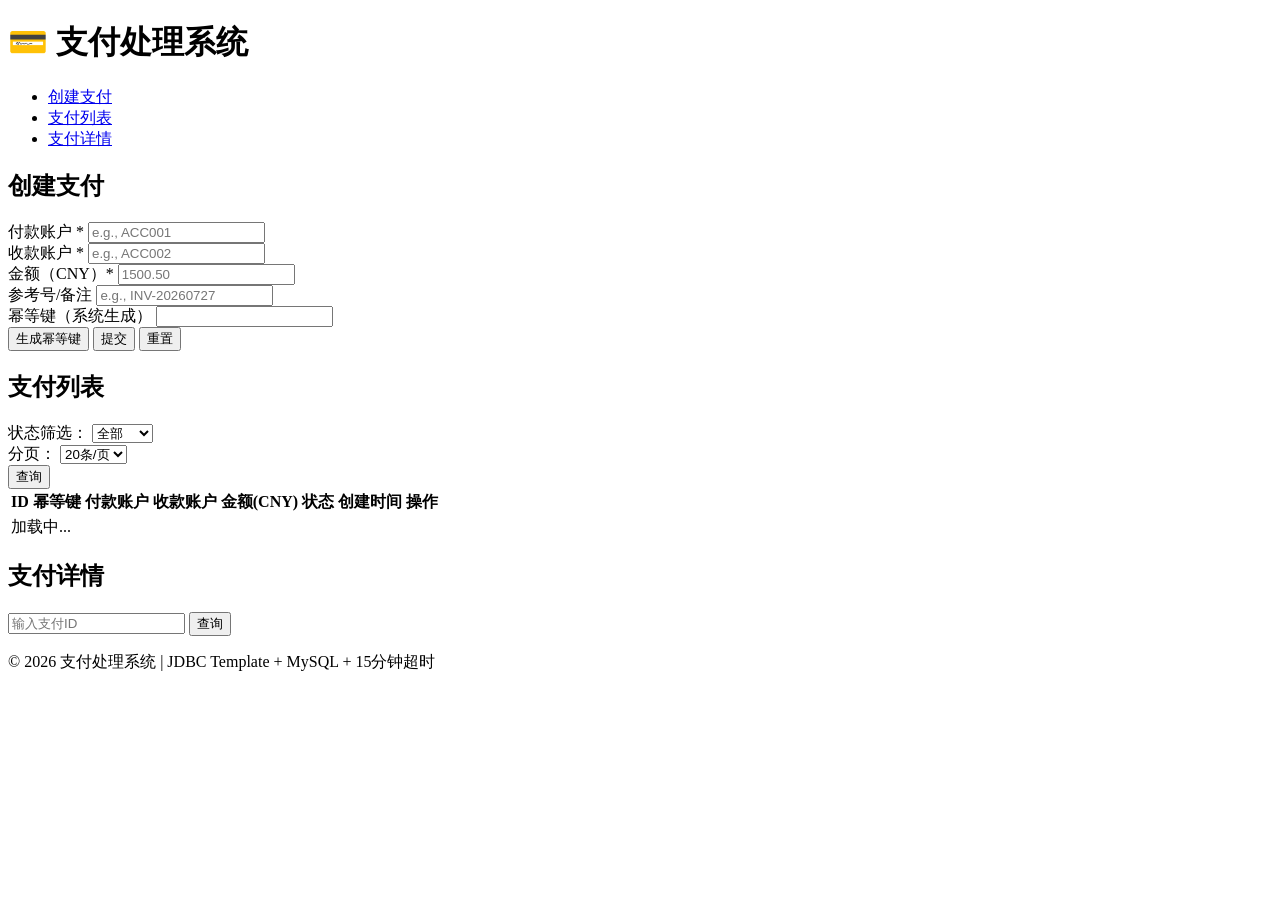
==== target/classes/templates/index.html @ e2684696 "basic function of create,validate" ====
<!DOCTYPE html>
<html lang="zh-CN">
<head>
    <meta charset="UTF-8">
    <meta name="viewport" content="width=device-width, initial-scale=1.0">
    <title>支付处理系统</title>
    <link rel="stylesheet" href="/css/style.css">
</head>
<body>
    <div class="container">
        <header>
            <h1>💳 支付处理系统</h1>
            <nav>
                <ul>
                    <li><a href="#create" class="nav-link active">创建支付</a></li>
                    <li><a href="#list" class="nav-link">支付列表</a></li>
                    <li><a href="#detail" class="nav-link">支付详情</a></li>
                </ul>
            </nav>
        </header>

        <main>
            <!-- 创建支付模块 -->
            <section id="create" class="module create-module">
                <h2>创建支付</h2>
                <form id="createForm" class="form">
                    <div class="form-group">
                        <label for="sourceAccount">付款账户 <span class="required">*</span></label>
                        <input type="text" id="sourceAccount" name="sourceAccount"
                               placeholder="e.g., ACC001" required>
                    </div>

                    <div class="form-group">
                        <label for="destinationAccount">收款账户 <span class="required">*</span></label>
                        <input type="text" id="destinationAccount" name="destinationAccount"
                               placeholder="e.g., ACC002" required>
                    </div>

                    <div class="form-group">
                        <label for="amount">金额（CNY）<span class="required">*</span></label>
                        <input type="number" id="amount" name="amount" step="0.01"
                               placeholder="1500.50" required>
                    </div>

                    <div class="form-group">
                        <label for="reference">参考号/备注</label>
                        <input type="text" id="reference" name="reference"
                               placeholder="e.g., INV-20260727">
                    </div>

                    <div class="form-group">
                        <label for="idempotencyKey">幂等键（系统生成）</label>
                        <input type="text" id="idempotencyKey" readonly class="readonly-input">
                    </div>

                    <div class="button-group">
                        <button type="button" id="generateKeyBtn" class="btn btn-secondary">生成幂等键</button>
                        <button type="submit" class="btn btn-primary">提交</button>
                        <button type="reset" class="btn btn-outline">重置</button>
                    </div>
                </form>

                <div id="createResult" class="result"></div>
            </section>

            <!-- 支付列表模块 -->
            <section id="list" class="module list-module">
                <h2>支付列表</h2>
                <div class="filters">
                    <div class="filter-group">
                        <label for="statusFilter">状态筛选：</label>
                        <select id="statusFilter">
                            <option value="">全部</option>
                            <option value="CREATED">已创建</option>
                            <option value="VALIDATED">已验证</option>
                            <option value="SENT">已发送</option>
                            <option value="COMPLETED">已完成</option>
                            <option value="FAILED">失败</option>
                        </select>
                    </div>
                    <div class="filter-group">
                        <label for="pageSize">分页：</label>
                        <select id="pageSize">
                            <option value="10">10条/页</option>
                            <option value="20" selected>20条/页</option>
                            <option value="50">50条/页</option>
                        </select>
                    </div>
                    <button id="queryBtn" class="btn btn-primary">查询</button>
                </div>

                <table id="paymentTable" class="table">
                    <thead>
                        <tr>
                            <th>ID</th>
                            <th>幂等键</th>
                            <th>付款账户</th>
                            <th>收款账户</th>
                            <th>金额(CNY)</th>
                            <th>状态</th>
                            <th>创建时间</th>
                            <th>操作</th>
                        </tr>
                    </thead>
                    <tbody>
                        <tr class="loading">
                            <td colspan="8">加载中...</td>
                        </tr>
                    </tbody>
                </table>

                <div id="pagination" class="pagination"></div>
            </section>

            <!-- 支付详情模块 -->
            <section id="detail" class="module detail-module">
                <h2>支付详情</h2>
                <div class="detail-search">
                    <input type="number" id="detailPaymentId" placeholder="输入支付ID" min="1">
                    <button id="detailQueryBtn" class="btn btn-primary">查询</button>
                </div>

                <div id="detailContent" class="detail-content"></div>

                <div id="historySection" class="history-section" style="display:none;">
                    <h3>状态变更历史</h3>
                    <div id="historyTimeline" class="timeline"></div>
                </div>

                <div id="operationsSection" class="operations-section" style="display:none;">
                    <h3>手动操作（演示用）</h3>
                    <div id="operationButtons" class="button-group"></div>
                </div>
            </section>
        </main>

        <footer>
            <p>&copy; 2026 支付处理系统 | JDBC Template + MySQL + 15分钟超时</p>
        </footer>
    </div>

    <script src="/js/api.js"></script>
    <script src="/js/main.js"></script>
</body>
</html>
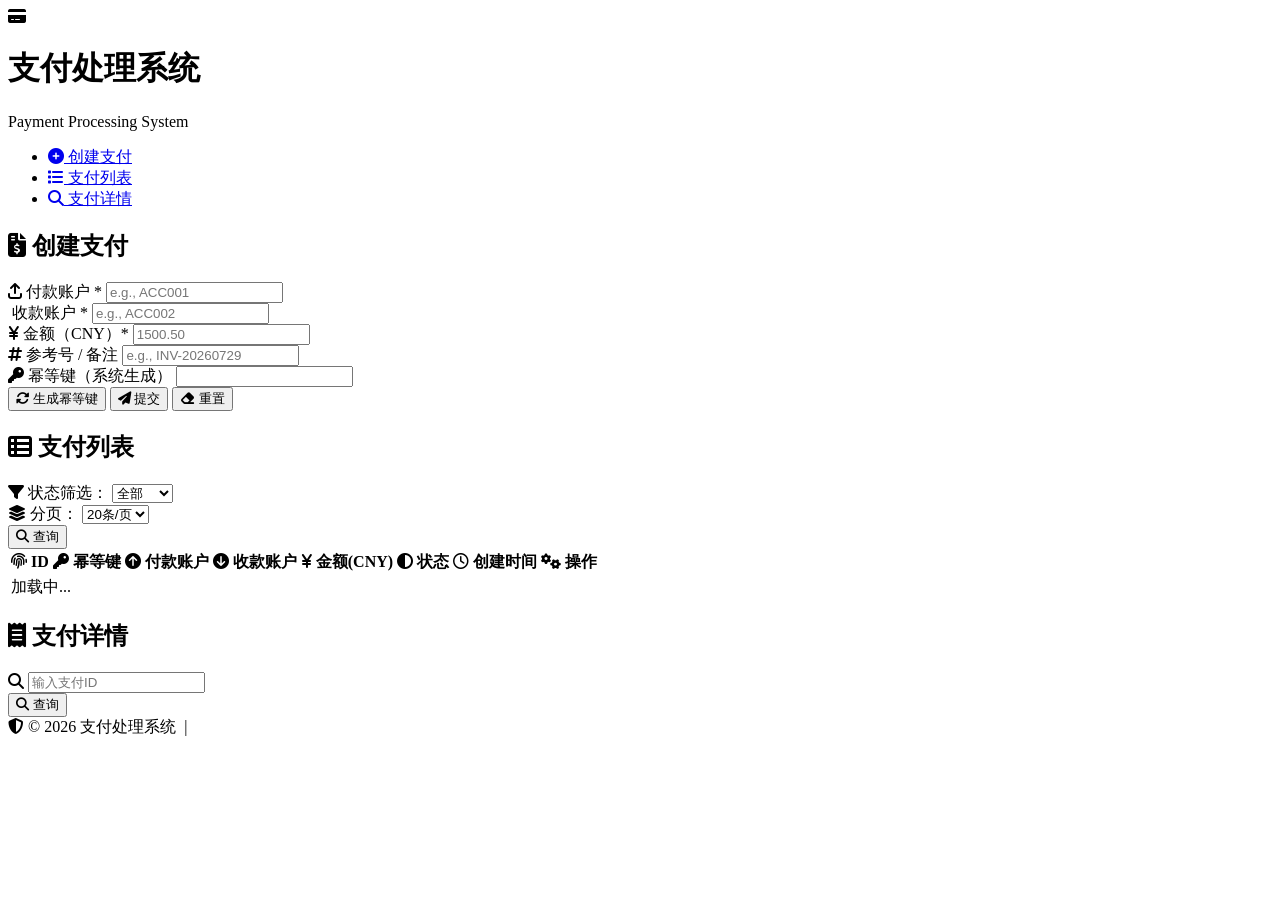
==== commit ad151cc8: "files: fron another version" ====
--- a/target/classes/templates/index.html
+++ b/target/classes/templates/index.html
@@ -4,17 +4,39 @@
     <meta charset="UTF-8">
     <meta name="viewport" content="width=device-width, initial-scale=1.0">
     <title>支付处理系统</title>
+    <link rel="stylesheet" href="https://cdnjs.cloudflare.com/ajax/libs/font-awesome/6.5.0/css/all.min.css">
     <link rel="stylesheet" href="/css/style.css">
 </head>
 <body>
     <div class="container">
         <header>
-            <h1>💳 支付处理系统</h1>
+            <div class="header-brand">
+                <div class="brand-icon"><i class="fa-solid fa-credit-card"></i></div>
+                <div class="brand-text">
+                    <h1>支付处理系统</h1>
+                    <p class="brand-sub">Payment Processing System</p>
+                </div>
+            </div>
             <nav>
                 <ul>
-                    <li><a href="#create" class="nav-link active">创建支付</a></li>
-                    <li><a href="#list" class="nav-link">支付列表</a></li>
-                    <li><a href="#detail" class="nav-link">支付详情</a></li>
+                    <li>
+                        <a href="#create" class="nav-link active">
+                            <i class="fa-solid fa-plus-circle"></i>
+                            <span>创建支付</span>
+                        </a>
+                    </li>
+                    <li>
+                        <a href="#list" class="nav-link">
+                            <i class="fa-solid fa-list"></i>
+                            <span>支付列表</span>
+                        </a>
+                    </li>
+                    <li>
+                        <a href="#detail" class="nav-link">
+                            <i class="fa-solid fa-magnifying-glass"></i>
+                            <span>支付详情</span>
+                        </a>
+                    </li>
                 </ul>
             </nav>
         </header>
@@ -22,41 +44,64 @@
         <main>
             <!-- 创建支付模块 -->
             <section id="create" class="module create-module">
-                <h2>创建支付</h2>
+                <h2><i class="fa-solid fa-file-invoice-dollar"></i> 创建支付</h2>
                 <form id="createForm" class="form">
+                    <div class="form-row">
+                        <div class="form-group">
+                            <label for="sourceAccount">
+                                <i class="fa-solid fa-arrow-up-from-bracket"></i>
+                                付款账户 <span class="required">*</span>
+                            </label>
+                            <input type="text" id="sourceAccount" name="sourceAccount"
+                                   placeholder="e.g., ACC001" required>
+                        </div>
+                        <div class="form-group">
+                            <label for="destinationAccount">
+                                <i class="fa-solid fa-arrow-down-to-bracket"></i>
+                                收款账户 <span class="required">*</span>
+                            </label>
+                            <input type="text" id="destinationAccount" name="destinationAccount"
+                                   placeholder="e.g., ACC002" required>
+                        </div>
+                    </div>
+
+                    <div class="form-row">
+                        <div class="form-group">
+                            <label for="amount">
+                                <i class="fa-solid fa-yen-sign"></i>
+                                金额（CNY）<span class="required">*</span>
+                            </label>
+                            <input type="number" id="amount" name="amount" step="0.01"
+                                   placeholder="1500.50" required>
+                        </div>
+                        <div class="form-group">
+                            <label for="reference">
+                                <i class="fa-solid fa-hashtag"></i>
+                                参考号 / 备注
+                            </label>
+                            <input type="text" id="reference" name="reference"
+                                   placeholder="e.g., INV-20260729">
+                        </div>
+                    </div>
+
                     <div class="form-group">
-                        <label for="sourceAccount">付款账户 <span class="required">*</span></label>
-                        <input type="text" id="sourceAccount" name="sourceAccount"
-                               placeholder="e.g., ACC001" required>
-                    </div>
-
-                    <div class="form-group">
-                        <label for="destinationAccount">收款账户 <span class="required">*</span></label>
-                        <input type="text" id="destinationAccount" name="destinationAccount"
-                               placeholder="e.g., ACC002" required>
-                    </div>
-
-                    <div class="form-group">
-                        <label for="amount">金额（CNY）<span class="required">*</span></label>
-                        <input type="number" id="amount" name="amount" step="0.01"
-                               placeholder="1500.50" required>
-                    </div>
-
-                    <div class="form-group">
-                        <label for="reference">参考号/备注</label>
-                        <input type="text" id="reference" name="reference"
-                               placeholder="e.g., INV-20260727">
-                    </div>
-
-                    <div class="form-group">
-                        <label for="idempotencyKey">幂等键（系统生成）</label>
+                        <label for="idempotencyKey">
+                            <i class="fa-solid fa-key"></i>
+                            幂等键（系统生成）
+                        </label>
                         <input type="text" id="idempotencyKey" readonly class="readonly-input">
                     </div>
 
                     <div class="button-group">
-                        <button type="button" id="generateKeyBtn" class="btn btn-secondary">生成幂等键</button>
-                        <button type="submit" class="btn btn-primary">提交</button>
-                        <button type="reset" class="btn btn-outline">重置</button>
+                        <button type="button" id="generateKeyBtn" class="btn btn-secondary">
+                            <i class="fa-solid fa-rotate"></i> 生成幂等键
+                        </button>
+                        <button type="submit" class="btn btn-primary">
+                            <i class="fa-solid fa-paper-plane"></i> 提交
+                        </button>
+                        <button type="reset" class="btn btn-outline">
+                            <i class="fa-solid fa-eraser"></i> 重置
+                        </button>
                     </div>
                 </form>
 
@@ -65,10 +110,10 @@
 
             <!-- 支付列表模块 -->
             <section id="list" class="module list-module">
-                <h2>支付列表</h2>
+                <h2><i class="fa-solid fa-table-list"></i> 支付列表</h2>
                 <div class="filters">
                     <div class="filter-group">
-                        <label for="statusFilter">状态筛选：</label>
+                        <label for="statusFilter"><i class="fa-solid fa-filter"></i> 状态筛选：</label>
                         <select id="statusFilter">
                             <option value="">全部</option>
                             <option value="CREATED">已创建</option>
@@ -79,63 +124,75 @@
                         </select>
                     </div>
                     <div class="filter-group">
-                        <label for="pageSize">分页：</label>
+                        <label for="pageSize"><i class="fa-solid fa-layer-group"></i> 分页：</label>
                         <select id="pageSize">
                             <option value="10">10条/页</option>
                             <option value="20" selected>20条/页</option>
                             <option value="50">50条/页</option>
                         </select>
                     </div>
-                    <button id="queryBtn" class="btn btn-primary">查询</button>
-                </div>
-
-                <table id="paymentTable" class="table">
-                    <thead>
-                        <tr>
-                            <th>ID</th>
-                            <th>幂等键</th>
-                            <th>付款账户</th>
-                            <th>收款账户</th>
-                            <th>金额(CNY)</th>
-                            <th>状态</th>
-                            <th>创建时间</th>
-                            <th>操作</th>
-                        </tr>
-                    </thead>
-                    <tbody>
-                        <tr class="loading">
-                            <td colspan="8">加载中...</td>
-                        </tr>
-                    </tbody>
-                </table>
+                    <button id="queryBtn" class="btn btn-primary">
+                        <i class="fa-solid fa-search"></i> 查询
+                    </button>
+                </div>
+
+                <div class="table-wrapper">
+                    <table id="paymentTable" class="table">
+                        <thead>
+                            <tr>
+                                <th><i class="fa-solid fa-fingerprint"></i> ID</th>
+                                <th><i class="fa-solid fa-key"></i> 幂等键</th>
+                                <th><i class="fa-solid fa-circle-arrow-up"></i> 付款账户</th>
+                                <th><i class="fa-solid fa-circle-arrow-down"></i> 收款账户</th>
+                                <th><i class="fa-solid fa-yen-sign"></i> 金额(CNY)</th>
+                                <th><i class="fa-solid fa-circle-half-stroke"></i> 状态</th>
+                                <th><i class="fa-regular fa-clock"></i> 创建时间</th>
+                                <th><i class="fa-solid fa-gears"></i> 操作</th>
+                            </tr>
+                        </thead>
+                        <tbody>
+                            <tr class="loading">
+                                <td colspan="8">
+                                    <span class="loading-spinner"></span> 加载中...
+                                </td>
+                            </tr>
+                        </tbody>
+                    </table>
+                </div>
 
                 <div id="pagination" class="pagination"></div>
             </section>
 
             <!-- 支付详情模块 -->
             <section id="detail" class="module detail-module">
-                <h2>支付详情</h2>
+                <h2><i class="fa-solid fa-receipt"></i> 支付详情</h2>
                 <div class="detail-search">
-                    <input type="number" id="detailPaymentId" placeholder="输入支付ID" min="1">
-                    <button id="detailQueryBtn" class="btn btn-primary">查询</button>
+                    <div class="search-input-wrap">
+                        <i class="fa-solid fa-magnifying-glass search-icon"></i>
+                        <input type="number" id="detailPaymentId" placeholder="输入支付ID" min="1">
+                    </div>
+                    <button id="detailQueryBtn" class="btn btn-primary">
+                        <i class="fa-solid fa-search"></i> 查询
+                    </button>
                 </div>
 
                 <div id="detailContent" class="detail-content"></div>
 
                 <div id="historySection" class="history-section" style="display:none;">
-                    <h3>状态变更历史</h3>
+                    <h3><i class="fa-solid fa-timeline"></i> 状态变更历史</h3>
                     <div id="historyTimeline" class="timeline"></div>
                 </div>
 
                 <div id="operationsSection" class="operations-section" style="display:none;">
-                    <h3>手动操作（演示用）</h3>
+                    <h3><i class="fa-solid fa-sliders"></i> 手动操作（演示用）</h3>
                     <div id="operationButtons" class="button-group"></div>
                 </div>
             </section>
         </main>
 
         <footer>
-            <p>&copy; 2026 支付处理系统 | JDBC Template + MySQL + 15分钟超时</p>
+            <i class="fa-solid fa-shield-halved"></i>
+            &copy; 2026 支付处理系统 &nbsp;|&nbsp;
         </footer>
     </div>
 
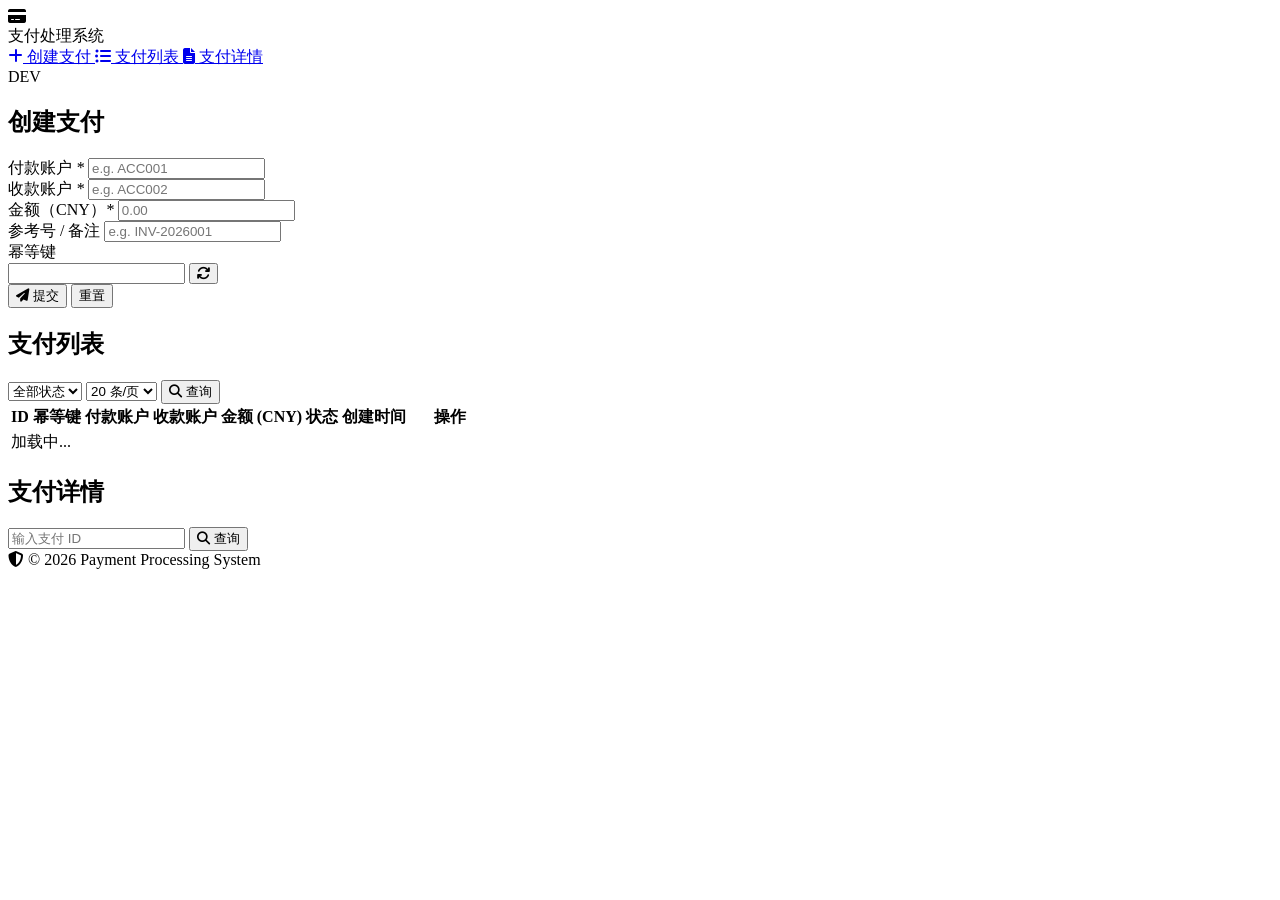
==== commit 42bfd7cf: "files: fronted files changed" ====
--- a/target/classes/templates/index.html
+++ b/target/classes/templates/index.html
@@ -8,193 +8,156 @@
     <link rel="stylesheet" href="/css/style.css">
 </head>
 <body>
-    <div class="container">
-        <header>
-            <div class="header-brand">
-                <div class="brand-icon"><i class="fa-solid fa-credit-card"></i></div>
-                <div class="brand-text">
-                    <h1>支付处理系统</h1>
-                    <p class="brand-sub">Payment Processing System</p>
-                </div>
+
+    <!-- 顶部导航栏 -->
+    <header class="navbar">
+        <div class="navbar-inner">
+            <div class="navbar-brand">
+                <div class="brand-logo"><i class="fa-solid fa-credit-card"></i></div>
+                <span class="brand-title">支付处理系统</span>
             </div>
-            <nav>
-                <ul>
-                    <li>
-                        <a href="#create" class="nav-link active">
-                            <i class="fa-solid fa-plus-circle"></i>
-                            <span>创建支付</span>
-                        </a>
-                    </li>
-                    <li>
-                        <a href="#list" class="nav-link">
-                            <i class="fa-solid fa-list"></i>
-                            <span>支付列表</span>
-                        </a>
-                    </li>
-                    <li>
-                        <a href="#detail" class="nav-link">
-                            <i class="fa-solid fa-magnifying-glass"></i>
-                            <span>支付详情</span>
-                        </a>
-                    </li>
-                </ul>
+            <nav class="navbar-nav">
+                <a href="#" class="nav-item active" data-view="create">
+                    <i class="fa-solid fa-plus"></i> 创建支付
+                </a>
+                <a href="#" class="nav-item" data-view="list">
+                    <i class="fa-solid fa-list-ul"></i> 支付列表
+                </a>
+                <a href="#" class="nav-item" data-view="detail">
+                    <i class="fa-solid fa-file-lines"></i> 支付详情
+                </a>
             </nav>
-        </header>
+            <div class="navbar-right">
+                <span class="env-tag">DEV</span>
+            </div>
+        </div>
+    </header>
 
-        <main>
-            <!-- 创建支付模块 -->
-            <section id="create" class="module create-module">
-                <h2><i class="fa-solid fa-file-invoice-dollar"></i> 创建支付</h2>
-                <form id="createForm" class="form">
-                    <div class="form-row">
-                        <div class="form-group">
-                            <label for="sourceAccount">
-                                <i class="fa-solid fa-arrow-up-from-bracket"></i>
-                                付款账户 <span class="required">*</span>
-                            </label>
-                            <input type="text" id="sourceAccount" name="sourceAccount"
-                                   placeholder="e.g., ACC001" required>
+    <!-- 内容区 -->
+    <main class="page-main">
+
+        <!-- 创建支付 -->
+        <div id="view-create" class="view active">
+            <div class="page-header">
+                <h2>创建支付</h2>
+            </div>
+            <div class="card">
+                <form id="createForm">
+                    <div class="form-grid">
+                        <div class="form-item">
+                            <label for="sourceAccount">付款账户 <em>*</em></label>
+                            <input type="text" id="sourceAccount" placeholder="e.g. ACC001" required>
                         </div>
-                        <div class="form-group">
-                            <label for="destinationAccount">
-                                <i class="fa-solid fa-arrow-down-to-bracket"></i>
-                                收款账户 <span class="required">*</span>
-                            </label>
-                            <input type="text" id="destinationAccount" name="destinationAccount"
-                                   placeholder="e.g., ACC002" required>
+                        <div class="form-item">
+                            <label for="destinationAccount">收款账户 <em>*</em></label>
+                            <input type="text" id="destinationAccount" placeholder="e.g. ACC002" required>
+                        </div>
+                        <div class="form-item">
+                            <label for="amount">金额（CNY）<em>*</em></label>
+                            <input type="number" id="amount" step="0.01" min="0.01" placeholder="0.00" required>
+                        </div>
+                        <div class="form-item">
+                            <label for="reference">参考号 / 备注</label>
+                            <input type="text" id="reference" placeholder="e.g. INV-2026001">
+                        </div>
+                        <div class="form-item">
+                            <label for="idempotencyKey">幂等键</label>
+                            <div class="input-adornment">
+                                <input type="text" id="idempotencyKey" readonly>
+                                <button type="button" id="regenKeyBtn" class="btn-adornment" title="重新生成">
+                                    <i class="fa-solid fa-arrows-rotate"></i>
+                                </button>
+                            </div>
                         </div>
                     </div>
-
-                    <div class="form-row">
-                        <div class="form-group">
-                            <label for="amount">
-                                <i class="fa-solid fa-yen-sign"></i>
-                                金额（CNY）<span class="required">*</span>
-                            </label>
-                            <input type="number" id="amount" name="amount" step="0.01"
-                                   placeholder="1500.50" required>
-                        </div>
-                        <div class="form-group">
-                            <label for="reference">
-                                <i class="fa-solid fa-hashtag"></i>
-                                参考号 / 备注
-                            </label>
-                            <input type="text" id="reference" name="reference"
-                                   placeholder="e.g., INV-20260729">
-                        </div>
-                    </div>
-
-                    <div class="form-group">
-                        <label for="idempotencyKey">
-                            <i class="fa-solid fa-key"></i>
-                            幂等键（系统生成）
-                        </label>
-                        <input type="text" id="idempotencyKey" readonly class="readonly-input">
-                    </div>
-
-                    <div class="button-group">
-                        <button type="button" id="generateKeyBtn" class="btn btn-secondary">
-                            <i class="fa-solid fa-rotate"></i> 生成幂等键
-                        </button>
+                    <div class="form-actions">
                         <button type="submit" class="btn btn-primary">
                             <i class="fa-solid fa-paper-plane"></i> 提交
                         </button>
-                        <button type="reset" class="btn btn-outline">
-                            <i class="fa-solid fa-eraser"></i> 重置
-                        </button>
+                        <button type="reset" class="btn btn-default">重置</button>
                     </div>
                 </form>
+                <div id="createFeedback" style="display:none"></div>
+            </div>
+        </div>
 
-                <div id="createResult" class="result"></div>
-            </section>
-
-            <!-- 支付列表模块 -->
-            <section id="list" class="module list-module">
-                <h2><i class="fa-solid fa-table-list"></i> 支付列表</h2>
-                <div class="filters">
-                    <div class="filter-group">
-                        <label for="statusFilter"><i class="fa-solid fa-filter"></i> 状态筛选：</label>
+        <!-- 支付列表 -->
+        <div id="view-list" class="view">
+            <div class="page-header">
+                <h2>支付列表</h2>
+            </div>
+            <div class="card">
+                <div class="toolbar">
+                    <div class="toolbar-filters">
                         <select id="statusFilter">
-                            <option value="">全部</option>
+                            <option value="">全部状态</option>
                             <option value="CREATED">已创建</option>
                             <option value="VALIDATED">已验证</option>
                             <option value="SENT">已发送</option>
                             <option value="COMPLETED">已完成</option>
                             <option value="FAILED">失败</option>
                         </select>
+                        <select id="pageSize">
+                            <option value="10">10 条/页</option>
+                            <option value="20" selected>20 条/页</option>
+                            <option value="50">50 条/页</option>
+                        </select>
+                        <button id="queryBtn" class="btn btn-primary">
+                            <i class="fa-solid fa-magnifying-glass"></i> 查询
+                        </button>
                     </div>
-                    <div class="filter-group">
-                        <label for="pageSize"><i class="fa-solid fa-layer-group"></i> 分页：</label>
-                        <select id="pageSize">
-                            <option value="10">10条/页</option>
-                            <option value="20" selected>20条/页</option>
-                            <option value="50">50条/页</option>
-                        </select>
-                    </div>
-                    <button id="queryBtn" class="btn btn-primary">
-                        <i class="fa-solid fa-search"></i> 查询
-                    </button>
+                    <span id="totalCount" class="total-count"></span>
                 </div>
-
-                <div class="table-wrapper">
-                    <table id="paymentTable" class="table">
+                <div class="table-wrap">
+                    <table id="paymentTable">
                         <thead>
                             <tr>
-                                <th><i class="fa-solid fa-fingerprint"></i> ID</th>
-                                <th><i class="fa-solid fa-key"></i> 幂等键</th>
-                                <th><i class="fa-solid fa-circle-arrow-up"></i> 付款账户</th>
-                                <th><i class="fa-solid fa-circle-arrow-down"></i> 收款账户</th>
-                                <th><i class="fa-solid fa-yen-sign"></i> 金额(CNY)</th>
-                                <th><i class="fa-solid fa-circle-half-stroke"></i> 状态</th>
-                                <th><i class="fa-regular fa-clock"></i> 创建时间</th>
-                                <th><i class="fa-solid fa-gears"></i> 操作</th>
+                                <th>ID</th>
+                                <th>幂等键</th>
+                                <th>付款账户</th>
+                                <th>收款账户</th>
+                                <th>金额 (CNY)</th>
+                                <th>状态</th>
+                                <th>创建时间</th>
+                                <th style="width:80px">操作</th>
                             </tr>
                         </thead>
-                        <tbody>
-                            <tr class="loading">
-                                <td colspan="8">
-                                    <span class="loading-spinner"></span> 加载中...
+                        <tbody id="tableBody">
+                            <tr>
+                                <td colspan="8" class="table-placeholder">
+                                    <span class="spinner"></span> 加载中...
                                 </td>
                             </tr>
                         </tbody>
                     </table>
                 </div>
+                <div id="pagination" class="pagination"></div>
+            </div>
+        </div>
 
-                <div id="pagination" class="pagination"></div>
-            </section>
-
-            <!-- 支付详情模块 -->
-            <section id="detail" class="module detail-module">
-                <h2><i class="fa-solid fa-receipt"></i> 支付详情</h2>
-                <div class="detail-search">
-                    <div class="search-input-wrap">
-                        <i class="fa-solid fa-magnifying-glass search-icon"></i>
-                        <input type="number" id="detailPaymentId" placeholder="输入支付ID" min="1">
-                    </div>
+        <!-- 支付详情 -->
+        <div id="view-detail" class="view">
+            <div class="page-header">
+                <h2>支付详情</h2>
+            </div>
+            <div class="card">
+                <div class="detail-search-bar">
+                    <label for="detailId" class="sr-only">支付 ID</label>
+                    <input type="number" id="detailId" placeholder="输入支付 ID" min="1">
                     <button id="detailQueryBtn" class="btn btn-primary">
-                        <i class="fa-solid fa-search"></i> 查询
+                        <i class="fa-solid fa-magnifying-glass"></i> 查询
                     </button>
                 </div>
+                <div id="detailBody"></div>
+            </div>
+        </div>
 
-                <div id="detailContent" class="detail-content"></div>
+    </main>
 
-                <div id="historySection" class="history-section" style="display:none;">
-                    <h3><i class="fa-solid fa-timeline"></i> 状态变更历史</h3>
-                    <div id="historyTimeline" class="timeline"></div>
-                </div>
-
-                <div id="operationsSection" class="operations-section" style="display:none;">
-                    <h3><i class="fa-solid fa-sliders"></i> 手动操作（演示用）</h3>
-                    <div id="operationButtons" class="button-group"></div>
-                </div>
-            </section>
-        </main>
-
-        <footer>
-            <i class="fa-solid fa-shield-halved"></i>
-            &copy; 2026 支付处理系统 &nbsp;|&nbsp;
-        </footer>
-    </div>
+    <footer class="page-footer">
+        <i class="fa-solid fa-shield-halved"></i>
+        &copy; 2026 Payment Processing System
+    </footer>
 
     <script src="/js/api.js"></script>
     <script src="/js/main.js"></script>
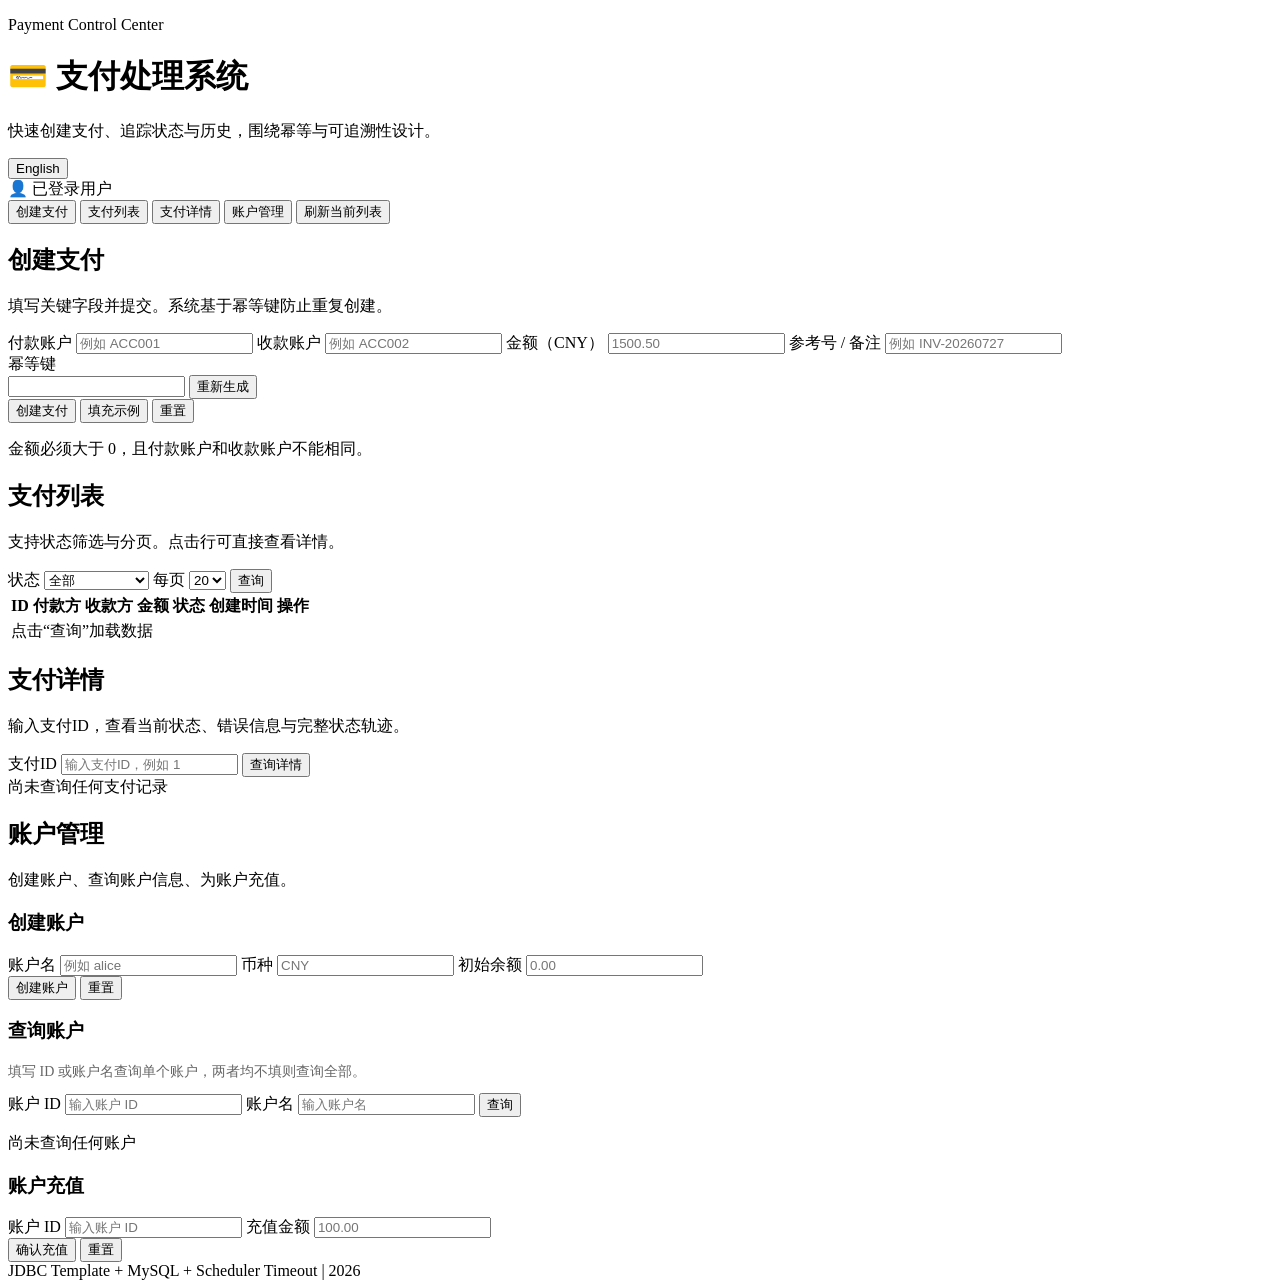
==== commit 05618a5d: "test: fix the front" ====
--- a/target/classes/templates/index.html
+++ b/target/classes/templates/index.html
@@ -4,162 +4,234 @@
     <meta charset="UTF-8">
     <meta name="viewport" content="width=device-width, initial-scale=1.0">
     <title>支付处理系统</title>
-    <link rel="stylesheet" href="https://cdnjs.cloudflare.com/ajax/libs/font-awesome/6.5.0/css/all.min.css">
     <link rel="stylesheet" href="/css/style.css">
 </head>
 <body>
-
-    <!-- 顶部导航栏 -->
-    <header class="navbar">
-        <div class="navbar-inner">
-            <div class="navbar-brand">
-                <div class="brand-logo"><i class="fa-solid fa-credit-card"></i></div>
-                <span class="brand-title">支付处理系统</span>
-            </div>
-            <nav class="navbar-nav">
-                <a href="#" class="nav-item active" data-view="create">
-                    <i class="fa-solid fa-plus"></i> 创建支付
-                </a>
-                <a href="#" class="nav-item" data-view="list">
-                    <i class="fa-solid fa-list-ul"></i> 支付列表
-                </a>
-                <a href="#" class="nav-item" data-view="detail">
-                    <i class="fa-solid fa-file-lines"></i> 支付详情
-                </a>
-            </nav>
-            <div class="navbar-right">
-                <span class="env-tag">DEV</span>
+<div class="app-shell">
+    <header class="hero">
+        <div class="hero__left">
+            <p class="hero__eyebrow">Payment Control Center</p>
+            <h1><span aria-hidden="true">&#128179;</span> <span data-i18n="app.title">支付处理系统</span></h1>
+            <p class="hero__summary" data-i18n="app.subtitle">快速创建支付、追踪状态与历史，围绕幂等与可追溯性设计。</p>
+        </div>
+        <div class="hero__right">
+            <button class="btn btn--ghost hero__lang" id="languageToggleBtn" type="button">English</button>
+            <div class="hero__user" aria-label="current-user">
+                <span class="hero__user-icon" aria-hidden="true">&#128100;</span>
+                <span class="hero__user-text" data-i18n="hero.loggedIn">已登录用户</span>
             </div>
         </div>
     </header>
 
-    <!-- 内容区 -->
-    <main class="page-main">
-
-        <!-- 创建支付 -->
-        <div id="view-create" class="view active">
-            <div class="page-header">
-                <h2>创建支付</h2>
-            </div>
-            <div class="card">
-                <form id="createForm">
-                    <div class="form-grid">
-                        <div class="form-item">
-                            <label for="sourceAccount">付款账户 <em>*</em></label>
-                            <input type="text" id="sourceAccount" placeholder="e.g. ACC001" required>
-                        </div>
-                        <div class="form-item">
-                            <label for="destinationAccount">收款账户 <em>*</em></label>
-                            <input type="text" id="destinationAccount" placeholder="e.g. ACC002" required>
-                        </div>
-                        <div class="form-item">
-                            <label for="amount">金额（CNY）<em>*</em></label>
-                            <input type="number" id="amount" step="0.01" min="0.01" placeholder="0.00" required>
-                        </div>
-                        <div class="form-item">
-                            <label for="reference">参考号 / 备注</label>
-                            <input type="text" id="reference" placeholder="e.g. INV-2026001">
-                        </div>
-                        <div class="form-item">
-                            <label for="idempotencyKey">幂等键</label>
-                            <div class="input-adornment">
-                                <input type="text" id="idempotencyKey" readonly>
-                                <button type="button" id="regenKeyBtn" class="btn-adornment" title="重新生成">
-                                    <i class="fa-solid fa-arrows-rotate"></i>
-                                </button>
-                            </div>
+    <div class="workspace">
+        <aside class="sidebar" aria-label="导航">
+            <button class="tab-btn is-active" data-tab="create" type="button" data-i18n="tab.create">创建支付</button>
+            <button class="tab-btn" data-tab="list" type="button" data-i18n="tab.list">支付列表</button>
+            <button class="tab-btn" data-tab="detail" type="button" data-i18n="tab.detail">支付详情</button>
+            <button class="tab-btn" data-tab="account" type="button" data-i18n="tab.account">账户管理</button>
+            <button class="tab-btn tab-btn--quiet" id="quickRefreshBtn" type="button" data-i18n="tab.refresh">刷新当前列表</button>
+        </aside>
+
+        <main class="content" aria-live="polite">
+            <section id="create" class="panel is-active" data-panel>
+                <div class="panel__head">
+                    <h2 data-i18n="create.title">创建支付</h2>
+                    <p data-i18n="create.desc">填写关键字段并提交。系统基于幂等键防止重复创建。</p>
+                </div>
+
+                <form id="createForm" class="form-grid" novalidate>
+                    <label class="field">
+                        <span data-i18n="field.source">付款账户</span>
+                        <input id="sourceAccount" name="sourceAccount" type="text" placeholder="例如 ACC001" data-i18n-placeholder="ph.source" maxlength="50" required>
+                    </label>
+                    <label class="field">
+                        <span data-i18n="field.destination">收款账户</span>
+                        <input id="destinationAccount" name="destinationAccount" type="text" placeholder="例如 ACC002" data-i18n-placeholder="ph.destination" maxlength="50" required>
+                    </label>
+                    <label class="field">
+                        <span data-i18n="field.amount">金额（CNY）</span>
+                        <input id="amount" name="amount" type="number" step="0.01" min="0.01" placeholder="1500.50" data-i18n-placeholder="ph.amount" required>
+                    </label>
+                    <label class="field">
+                        <span data-i18n="field.reference">参考号 / 备注</span>
+                        <input id="reference" name="reference" type="text" placeholder="例如 INV-20260727" data-i18n-placeholder="ph.reference" maxlength="255">
+                    </label>
+                    <div class="field field--full">
+                        <label for="idempotencyKey"><span data-i18n="field.idempotency">幂等键</span></label>
+                        <div class="inline-input">
+                            <input id="idempotencyKey" name="idempotencyKey" type="text" readonly>
+                            <button id="generateKeyBtn" class="btn btn--ghost" type="button" data-i18n="btn.regenerate">重新生成</button>
                         </div>
                     </div>
-                    <div class="form-actions">
-                        <button type="submit" class="btn btn-primary">
-                            <i class="fa-solid fa-paper-plane"></i> 提交
-                        </button>
-                        <button type="reset" class="btn btn-default">重置</button>
+
+                    <div class="actions field--full">
+                        <button class="btn btn--primary" id="submitCreateBtn" type="submit" data-i18n="btn.create">创建支付</button>
+                        <button class="btn btn--secondary" id="fillDemoBtn" type="button" data-i18n="btn.fillDemo">填充示例</button>
+                        <button class="btn btn--ghost" type="reset" data-i18n="btn.reset">重置</button>
                     </div>
+                    <p id="createFormHint" class="hint field--full" data-i18n="hint.default">金额必须大于 0，且付款账户和收款账户不能相同。</p>
                 </form>
-                <div id="createFeedback" style="display:none"></div>
-            </div>
-        </div>
-
-        <!-- 支付列表 -->
-        <div id="view-list" class="view">
-            <div class="page-header">
-                <h2>支付列表</h2>
-            </div>
-            <div class="card">
+
+                <div id="createResult" class="feedback"></div>
+            </section>
+
+            <section id="list" class="panel" data-panel>
+                <div class="panel__head">
+                    <h2 data-i18n="list.title">支付列表</h2>
+                    <p data-i18n="list.desc">支持状态筛选与分页。点击行可直接查看详情。</p>
+                </div>
+
                 <div class="toolbar">
-                    <div class="toolbar-filters">
+                    <label>
+                        <span data-i18n="list.status">状态</span>
                         <select id="statusFilter">
-                            <option value="">全部状态</option>
-                            <option value="CREATED">已创建</option>
-                            <option value="VALIDATED">已验证</option>
-                            <option value="SENT">已发送</option>
-                            <option value="COMPLETED">已完成</option>
-                            <option value="FAILED">失败</option>
+                            <option value="" data-i18n="status.all">全部</option>
+                            <option value="CREATED">CREATED</option>
+                            <option value="VALIDATED">VALIDATED</option>
+                            <option value="SENT">SENT</option>
+                            <option value="COMPLETED">COMPLETED</option>
+                            <option value="FAILED">FAILED</option>
                         </select>
+                    </label>
+                    <label>
+                        <span data-i18n="list.pageSize">每页</span>
                         <select id="pageSize">
-                            <option value="10">10 条/页</option>
-                            <option value="20" selected>20 条/页</option>
-                            <option value="50">50 条/页</option>
+                            <option value="10">10</option>
+                            <option value="20" selected>20</option>
+                            <option value="50">50</option>
                         </select>
-                        <button id="queryBtn" class="btn btn-primary">
-                            <i class="fa-solid fa-magnifying-glass"></i> 查询
-                        </button>
-                    </div>
-                    <span id="totalCount" class="total-count"></span>
-                </div>
-                <div class="table-wrap">
+                    </label>
+                    <button class="btn btn--primary" id="queryBtn" type="button" data-i18n="btn.query">查询</button>
+                </div>
+
+                <div class="table-wrap" id="listRegion">
                     <table id="paymentTable">
                         <thead>
-                            <tr>
-                                <th>ID</th>
-                                <th>幂等键</th>
-                                <th>付款账户</th>
-                                <th>收款账户</th>
-                                <th>金额 (CNY)</th>
-                                <th>状态</th>
-                                <th>创建时间</th>
-                                <th style="width:80px">操作</th>
-                            </tr>
+                        <tr>
+                            <th>ID</th>
+                            <th data-i18n="col.source">付款方</th>
+                            <th data-i18n="col.destination">收款方</th>
+                            <th data-i18n="col.amount">金额</th>
+                            <th data-i18n="col.status">状态</th>
+                            <th data-i18n="col.createdAt">创建时间</th>
+                            <th data-i18n="col.action">操作</th>
+                        </tr>
                         </thead>
-                        <tbody id="tableBody">
-                            <tr>
-                                <td colspan="8" class="table-placeholder">
-                                    <span class="spinner"></span> 加载中...
-                                </td>
-                            </tr>
+                        <tbody id="paymentTableBody">
+                        <tr>
+                            <td colspan="7" class="empty" data-i18n="list.initial">点击“查询”加载数据</td>
+                        </tr>
                         </tbody>
                     </table>
                 </div>
+
                 <div id="pagination" class="pagination"></div>
-            </div>
-        </div>
-
-        <!-- 支付详情 -->
-        <div id="view-detail" class="view">
-            <div class="page-header">
-                <h2>支付详情</h2>
-            </div>
-            <div class="card">
-                <div class="detail-search-bar">
-                    <label for="detailId" class="sr-only">支付 ID</label>
-                    <input type="number" id="detailId" placeholder="输入支付 ID" min="1">
-                    <button id="detailQueryBtn" class="btn btn-primary">
-                        <i class="fa-solid fa-magnifying-glass"></i> 查询
-                    </button>
-                </div>
-                <div id="detailBody"></div>
-            </div>
-        </div>
-
-    </main>
-
-    <footer class="page-footer">
-        <i class="fa-solid fa-shield-halved"></i>
-        &copy; 2026 Payment Processing System
-    </footer>
-
-    <script src="/js/api.js"></script>
-    <script src="/js/main.js"></script>
+            </section>
+
+            <section id="detail" class="panel" data-panel>
+                <div class="panel__head">
+                    <h2 data-i18n="detail.title">支付详情</h2>
+                    <p data-i18n="detail.desc">输入支付ID，查看当前状态、错误信息与完整状态轨迹。</p>
+                </div>
+
+                <div class="detail-query">
+                    <label for="detailPaymentId" class="sr-only" data-i18n="detail.idLabel">支付ID</label>
+                    <input type="number" id="detailPaymentId" min="1" placeholder="输入支付ID，例如 1" data-i18n-placeholder="ph.detailId">
+                    <button id="detailQueryBtn" class="btn btn--primary" type="button" data-i18n="btn.queryDetail">查询详情</button>
+                </div>
+
+                <div id="detailContent" class="detail-grid detail-grid--empty" data-empty-text>尚未查询任何支付记录</div>
+
+                <section class="status-flow-card" id="statusFlowSection" hidden>
+                    <h3 data-i18n="detail.flow">状态流程</h3>
+                    <div id="statusFlow" class="status-flow"></div>
+                </section>
+
+                <section id="historySection" class="history" hidden>
+                    <h3 data-i18n="detail.history">状态变更历史</h3>
+                    <div id="historyTimeline"></div>
+                </section>
+            </section>
+
+            <!-- ══════════════ 账户管理 ══════════════ -->
+            <section id="account" class="panel" data-panel>
+                <div class="panel__head">
+                    <h2 data-i18n="account.title">账户管理</h2>
+                    <p data-i18n="account.desc">创建账户、查询账户信息、为账户充值。</p>
+                </div>
+
+                <!-- 创建账户 -->
+                <div class="sub-card">
+                    <h3 data-i18n="account.create.title">创建账户</h3>
+                    <form id="createAccountForm" class="form-grid" novalidate>
+                        <label class="field">
+                            <span data-i18n="account.field.accountName">账户名</span>
+                            <input id="accAccountName" name="accountName" type="text" placeholder="例如 alice" data-i18n-placeholder="ph.accAccountName" maxlength="64" required>
+                        </label>
+                        <label class="field">
+                            <span data-i18n="account.field.currency">币种</span>
+                            <input id="accCurrency" name="currency" type="text" placeholder="CNY" data-i18n-placeholder="ph.accCurrency" maxlength="8" required>
+                        </label>
+                        <label class="field field--full">
+                            <span data-i18n="account.field.initialBalance">初始余额</span>
+                            <input id="accInitialBalance" name="initialBalance" type="number" step="0.01" min="0" placeholder="0.00" data-i18n-placeholder="ph.accInitialBalance" required>
+                        </label>
+                        <div class="actions field--full">
+                            <button class="btn btn--primary" id="submitCreateAccountBtn" type="submit" data-i18n="account.btn.create">创建账户</button>
+                            <button class="btn btn--ghost" type="reset" data-i18n="btn.reset">重置</button>
+                        </div>
+                    </form>
+                    <div id="createAccountResult" class="feedback"></div>
+                </div>
+
+                <!-- 查询账户 -->
+                <div class="sub-card">
+                    <h3 data-i18n="account.query.title">查询账户</h3>
+                    <p style="margin-bottom:0.75rem;color:#666;font-size:0.875rem" data-i18n="account.query.desc">填写 ID 或账户名查询单个账户，两者均不填则查询全部。</p>
+                    <div class="toolbar">
+                        <label>
+                            <span data-i18n="account.query.byId">账户 ID</span>
+                            <input type="number" id="queryAccountId" min="1" placeholder="输入账户 ID" data-i18n-placeholder="ph.accId">
+                        </label>
+                        <label>
+                            <span data-i18n="account.query.byAccountName">账户名</span>
+                            <input type="text" id="queryAccountAccountName" placeholder="输入账户名" data-i18n-placeholder="ph.accAccountName" maxlength="64">
+                        </label>
+                        <button class="btn btn--primary" id="queryAccountBtn" type="button" data-i18n="account.btn.query">查询</button>
+                    </div>
+                    <div id="accountListContent" style="margin-top:1rem;display:none;"></div>
+                    <div id="accountDetailContent" class="detail-grid detail-grid--empty" style="margin-top:1rem" data-empty-text>尚未查询任何账户</div>
+                </div>
+
+                <!-- 充值 -->
+                <div class="sub-card">
+                    <h3 data-i18n="account.deposit.title">账户充值</h3>
+                    <form id="depositForm" class="form-grid" novalidate>
+                        <label class="field">
+                            <span data-i18n="account.field.accountId">账户 ID</span>
+                            <input id="depositAccountId" name="accountId" type="number" min="1" placeholder="输入账户 ID" data-i18n-placeholder="ph.accId" required>
+                        </label>
+                        <label class="field">
+                            <span data-i18n="account.field.depositAmount">充值金额</span>
+                            <input id="depositAmount" name="amount" type="number" step="0.01" min="0.01" placeholder="100.00" data-i18n-placeholder="ph.amount" required>
+                        </label>
+                        <div class="actions field--full">
+                            <button class="btn btn--primary" id="submitDepositBtn" type="submit" data-i18n="account.btn.deposit">确认充值</button>
+                            <button class="btn btn--ghost" type="reset" data-i18n="btn.reset">重置</button>
+                        </div>
+                    </form>
+                    <div id="depositResult" class="feedback"></div>
+                </div>
+            </section>
+        </main>
+    </div>
+
+    <footer class="footer" data-i18n="footer">JDBC Template + MySQL + Scheduler Timeout | 2026</footer>
+</div>
+
+<div id="toastContainer" class="toast-container" aria-live="assertive"></div>
+
+<script src="/js/api.js"></script>
+<script src="/js/main.js"></script>
 </body>
 </html>
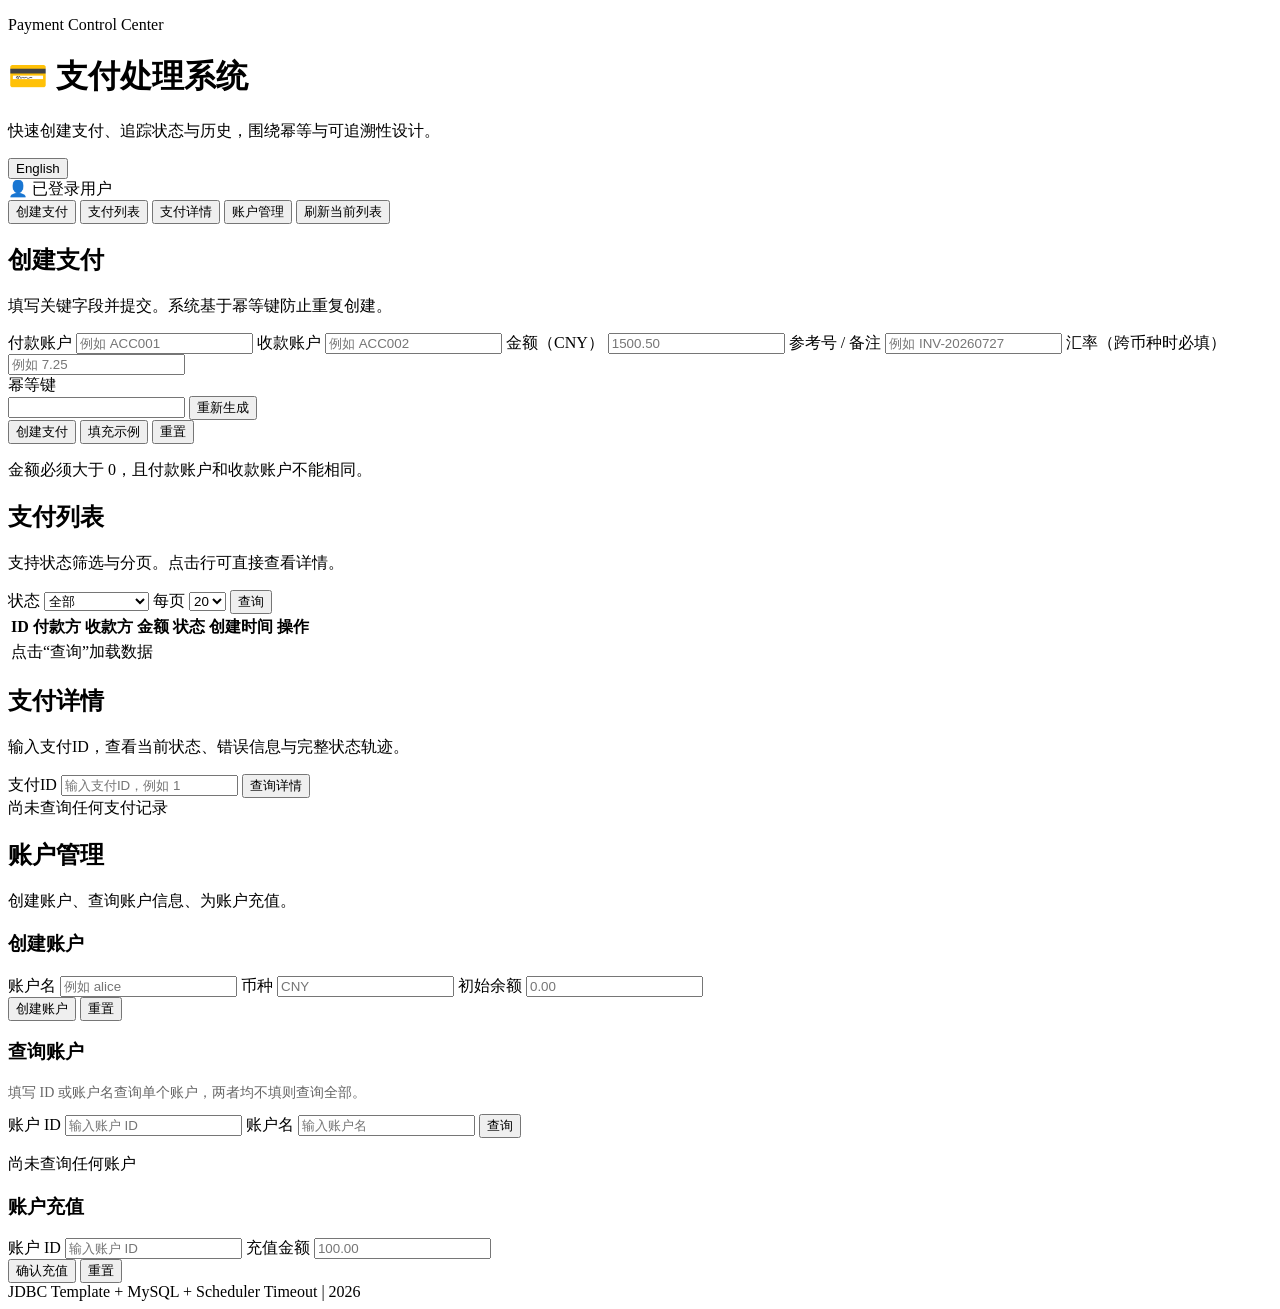
==== commit 541ceb98: "files: compilish the difference between front and backend" ====
--- a/target/classes/templates/index.html
+++ b/target/classes/templates/index.html
@@ -56,6 +56,10 @@
                         <span data-i18n="field.reference">参考号 / 备注</span>
                         <input id="reference" name="reference" type="text" placeholder="例如 INV-20260727" data-i18n-placeholder="ph.reference" maxlength="255">
                     </label>
+                    <label class="field">
+                        <span data-i18n="field.exchangeRate">汇率（跨币种时必填）</span>
+                        <input id="exchangeRate" name="exchangeRate" type="number" step="0.000001" min="0.000001" placeholder="例如 7.25" data-i18n-placeholder="ph.exchangeRate">
+                    </label>
                     <div class="field field--full">
                         <label for="idempotencyKey"><span data-i18n="field.idempotency">幂等键</span></label>
                         <div class="inline-input">
